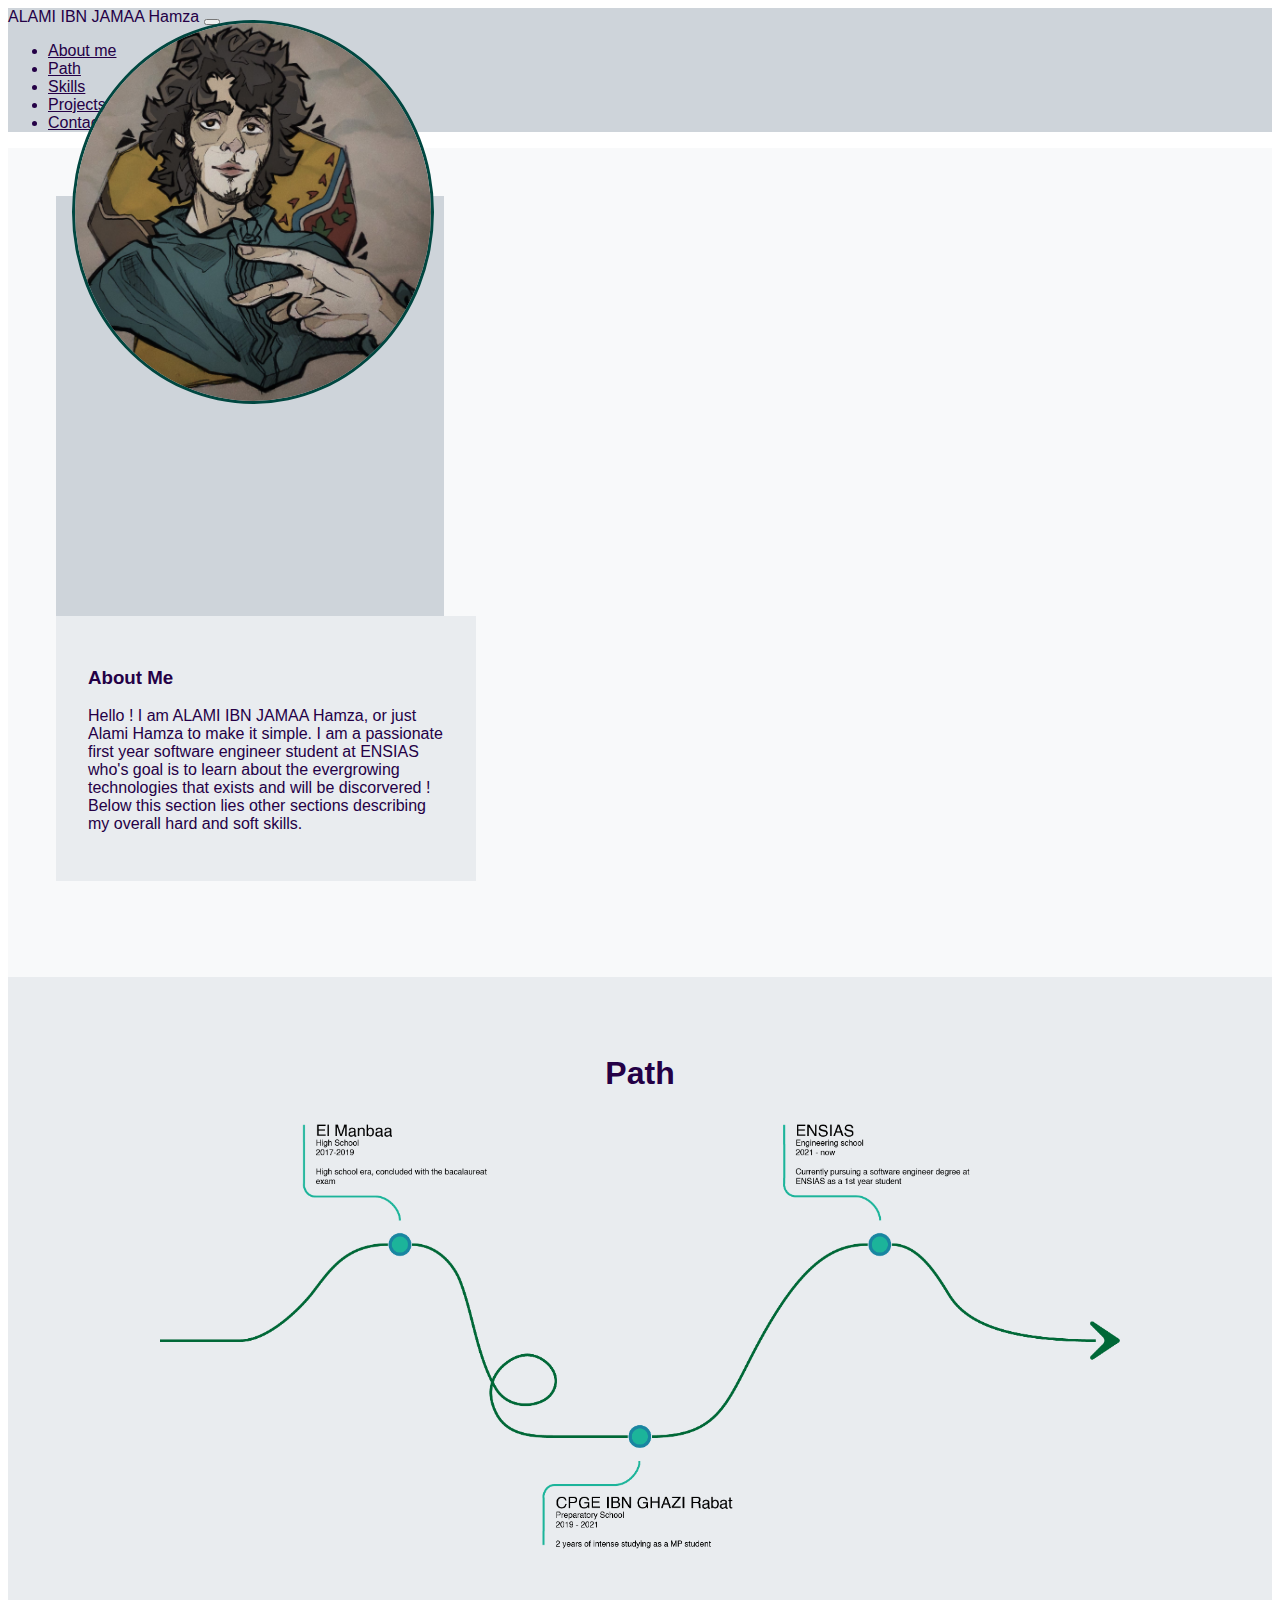
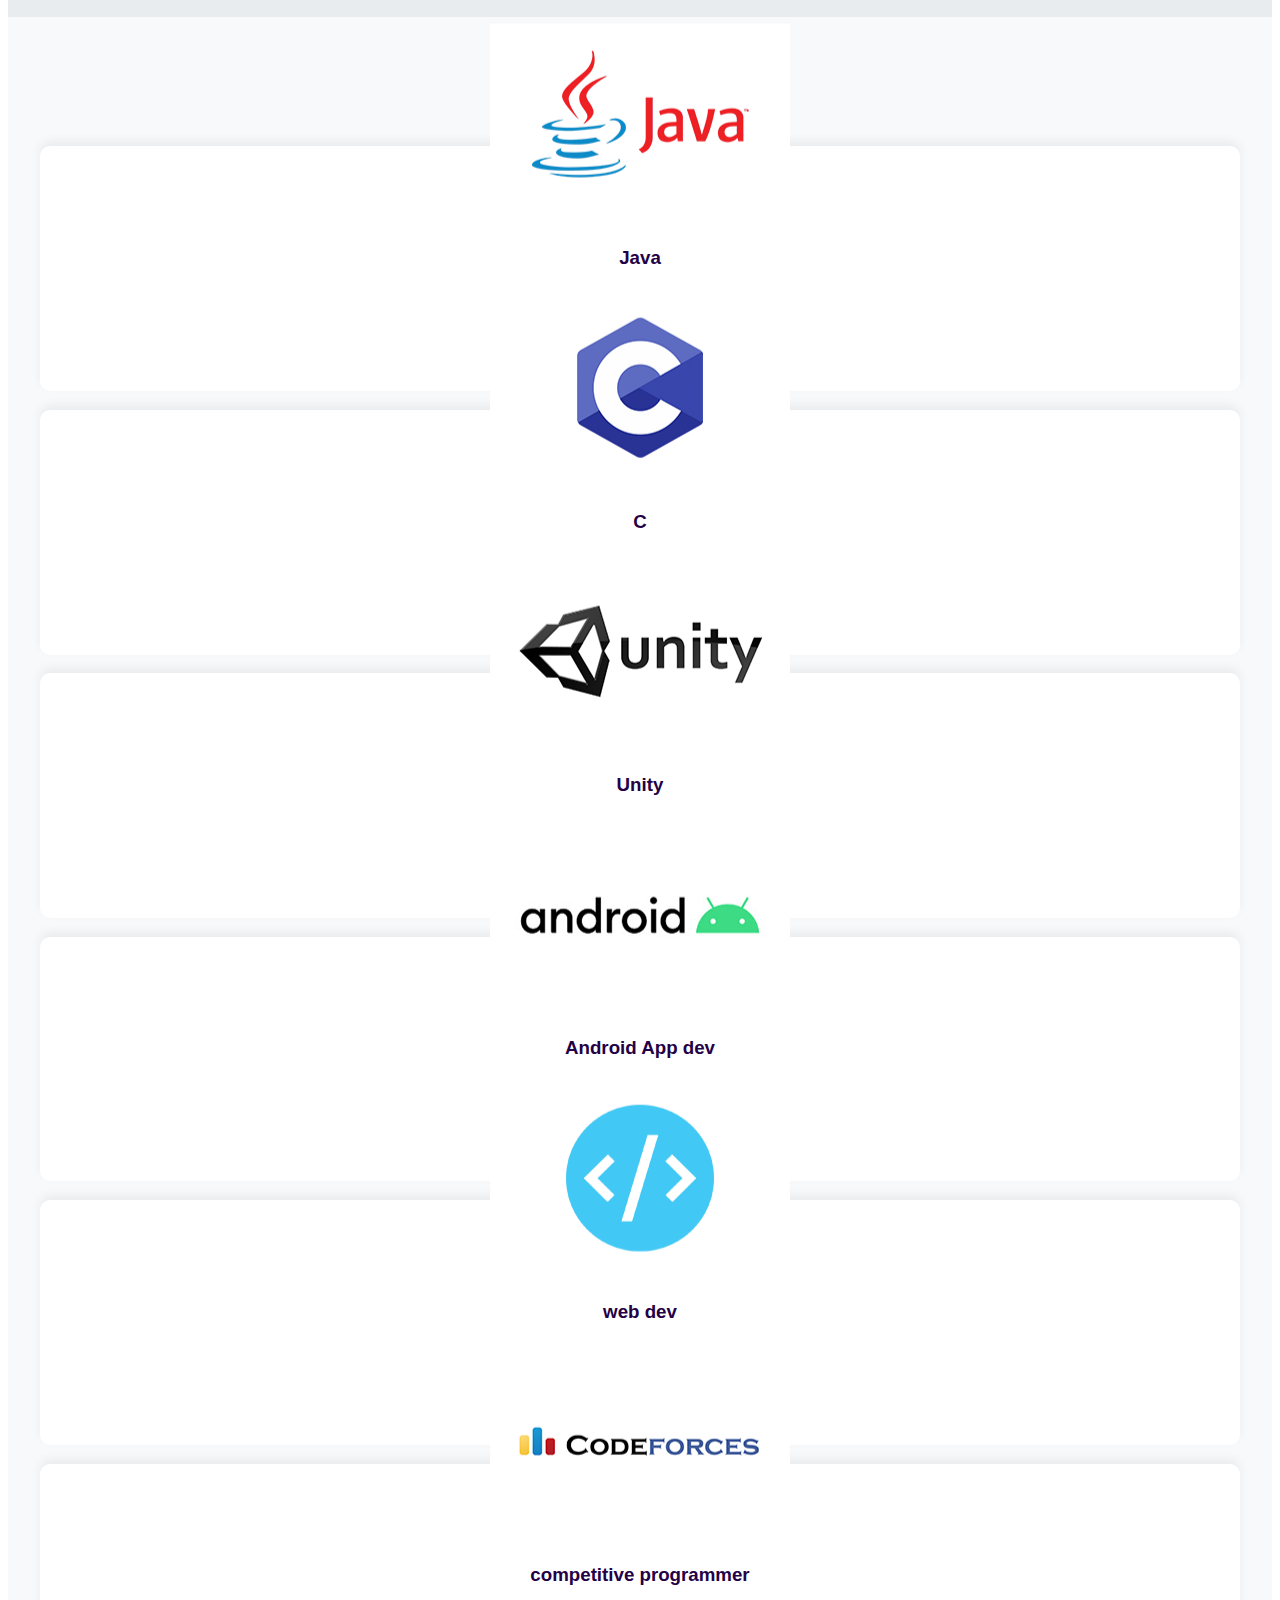
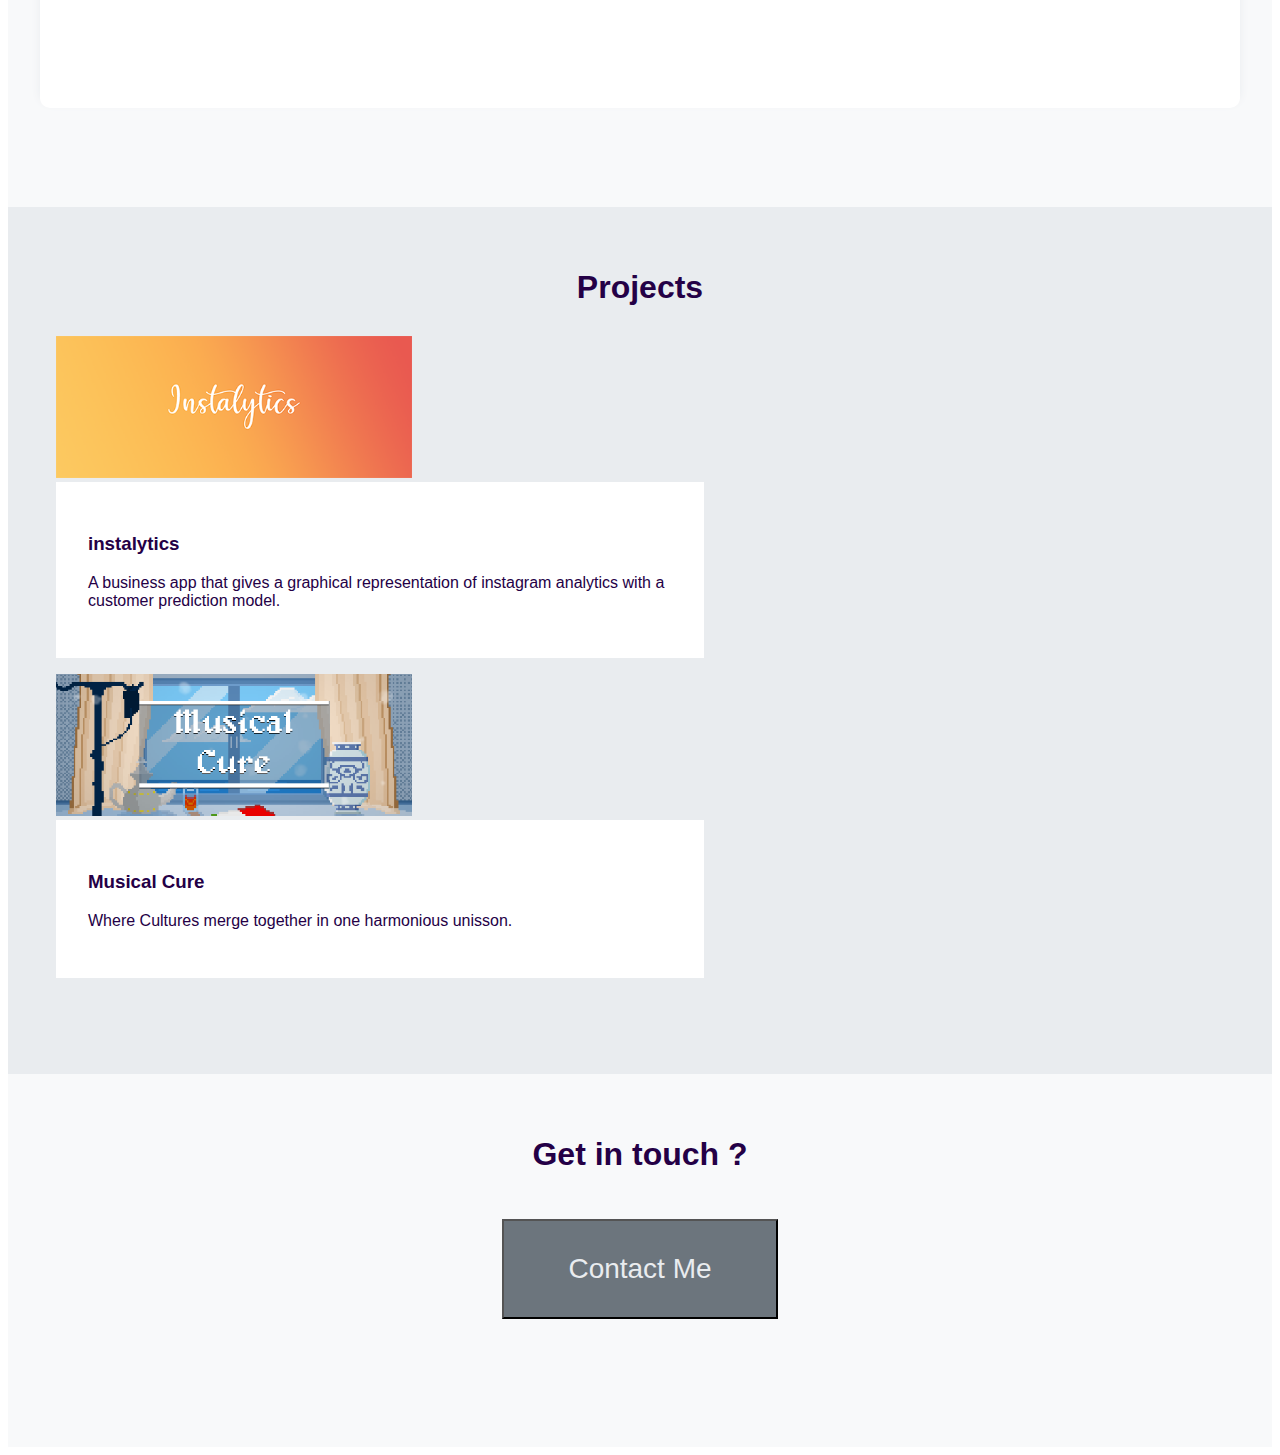
==== index.html @ 85379d19 "initial commit" ====
<!doctype html>
<html lang="en">
<head>
    <meta charset="utf-8">
    <meta name="viewport" content="width=device-width, initial-scale=1">
    <link href="https://cdn.jsdelivr.net/npm/bootstrap@5.1.3/dist/css/bootstrap.min.css" rel="stylesheet" integrity="sha384-1BmE4kWBq78iYhFldvKuhfTAU6auU8tT94WrHftjDbrCEXSU1oBoqyl2QvZ6jIW3" crossorigin="anonymous">
    <script src="https://cdn.jsdelivr.net/npm/bootstrap@5.1.3/dist/js/bootstrap.bundle.min.js" integrity="sha384-ka7Sk0Gln4gmtz2MlQnikT1wXgYsOg+OMhuP+IlRH9sENBO0LRn5q+8nbTov4+1p" crossorigin="anonymous"></script>
    <link href="/css/index.css" rel="stylesheet">
    <title>Hamza's website</title>
    <style>
        *{
            color: #240046;
            font-family: Arial, Helvetica, sans-serif;
        }
    </style>
</head>
<body>
<!-- NAVIGATION BAR -->
<section id="NavigationBar">
    <nav class="navbar navbar-expand-sm navbar-light  px-5">
        <span class="navbar-brand">ALAMI IBN JAMAA Hamza</span>
        <button class="navbar-toggler" type="button" data-bs-toggle="collapse" data-bs-target="#navbarContent" aria-controls="navbarContent" aria-expanded="false" aria-label="Toggle navigation">
          <span class="navbar-toggler-icon"></span>
        </button>
        <div class="collapse navbar-collapse" id="navbarContent" >
            <ul class="navbar-nav ms-auto">
            <li class="nav-item">
                <a class="nav-link" href="#AboutMe">About me</a>
            </li>
            <li class="nav-item">
                <a class="nav-link" href="#Path">Path</a>
            </li>
            <li class="nav-item">
                <a class="nav-link" href="#skills">Skills</a>
            </li>
            <li class="nav-item">
                <a class="nav-link" href="#projects">Projects</a>
            </li>
            <li class="nav-item">
                <a class="nav-link" href="#projects">Contact me</a>
            </li>
        </ul>
        </div>

    </nav>
</section>



<!-- ABOUT ME -->
<section id="AboutMe" class="out section">
    <div class="row row-about">
        <div class="imageInRLTable col-md-4">
            <img class="profilePic center"  src="/images/meDrawing.jpg">
        </div>
        <div class="infoInRLTable col-md-8" >
            <h3>About Me</h3>
            <p>
                Hello ! I am ALAMI IBN JAMAA Hamza, or just Alami Hamza to make it simple.
                I am a passionate first year software engineer student at ENSIAS who's goal is to learn
                about the evergrowing technologies that exists and will be discorvered ! Below this section
                lies other sections describing my overall hard and soft skills.
            </p>
        </div>
    </div>
</section>

<!-- Path -->
<section id="Path" class="in section">
    <h1>Path</h1>
    <img id="pathImage" src="/images/path/path2.png">
    <img id="pathImage_mobile" src="/images/path/path_mobile2.png">


</section>


<!-- skills -->
<section id="skills" class="out section" >
    <h1>Skills</h1>
    <div class="row justify-content-center">
        <div class="col-lg-3 col-md-5 col-sm-5 col-10 align-items-center cardWithBg m-3">
            <div class="elements">
                <img src="/images/skill/java.png" class="card-img-top skillImage" alt="Java">
                <h3>Java</h3>
            </div>
        </div>
        <div class="col-lg-3 col-md-5 col-sm-5 col-10 align-items-center p-3 cardWithBg m-3">
            <div class="elements">
                <img src="/images/skill/c.png" class="card-img-top skillImage" alt="C programming Language" >
                <h3>C</h3>
            </div>
        </div>
        <div class="col-lg-3 col-md-5 col-sm-5 col-10 align-items-center p-3 cardWithBg m-3">
            <div class="elements">
                <img src="/images/skill/Unity.png" class="card-img-top skillImage" alt="Unity">
                <div class="card-body">
                  <h3 class="card-title">Unity</h3>
                </div>
            </div>
        </div>
        <div class="col-lg-3 col-md-5 col-sm-5 col-10 align-items-center p-3 cardWithBg m-3 bg-white">
            <div class="elements">
                <img src="/images/skill/android.png" class="card-img-top skillImage" alt="android">
                <div class="card-body">
                  <h3 class="card-title">Android App dev</h3>
                </div>
            </div>
        </div>
        <div class="col-lg-3 col-md-5 col-sm-5 col-10 align-items-center p-3 cardWithBg m-3">
            <div class="elements">
                <img src="/images/skill/webdev.png" class="card-img-top skillImage" alt="webdev">
                <div class="card-body">
                  <h3 class="card-title">web dev</h3>
                </div>
            </div>
        </div>
        <div class="col-lg-3 col-md-5 col-sm-5 col-10 align-items-center p-3 cardWithBg m-3">
            <div class="elements">
                <img src="/images/skill/codeforce.png" class="card-img-top skillImage" alt="cp" >
                <div class="card-body">
                  <h3 class="card-title">competitive programmer</h3>
                </div>
            </div>
        </div>
    </div>



    <!-- <table id="skillTable" class="marg">
        <tr>
            <td class="cardCell">
                <div class="card align-items-center cardWithBg">
                    <div class="elements">
                        <img src="/images/Java-Logo.png" class="card-img-top" alt="Java" style="height: 200px;width:300px ">
                        <div class="card-body">
                          <h3 class="card-title">Java</h3>
                        </div>
                    </div>

                </div>
            </td>
            <td class="cardCell">
                <div class="card align-items-center p-3 cardWithBg">
                    <div class="elements">
                        <img src="/images/C.png" class="card-img-top" alt="C programming Language" style="height: 200px;width:200px; ">
                        <div class="card-body">
                          <h3 class="card-title">C</h3>
                        </div>
                    </div>

                  </div>
            </td>
            <td class="cardCell">
                <div class="card align-items-center p-3 cardWithBg">
                    <div class="elements">
                        <img src="/images/Unity-Logo-featured.png" class="card-img-top" alt="Unity" style="height: 200px;width:350px; ">
                        <div class="card-body">
                          <h3 class="card-title">Unity</h3>
                        </div>
                    </div>
                  </div>
            </td>
        </tr>
        <tr>
            <td class="cardCell">
                <div class="card align-items-center p-3 cardWithBg">
                    <div class="elements">
                        <img src="/images/android.jpg" class="card-img-top" alt="android"style="height: 200px;width:350px; ">
                        <div class="card-body">
                          <h3 class="card-title">Android App dev</h3>
                        </div>
                    </div>
                </div>
            </td>
            <td class="cardCell" >
                <div class="card align-items-center p-3 cardWithBg">
                    <div class="elements">
                        <img src="/images/webdev.png" class="card-img-top" alt="webdev"style="height: 200px;width:200px; ">
                        <div class="card-body">
                          <h3 class="card-title">web dev</h3>
                        </div>
                    </div>


                </div>
            </td>
            <td class="cardCell">
                <div class="card align-items-center p-3 cardWithBg" >
                    <div class="elements">
                        <img src="/images/CodeForces_Cover.jpg" class="card-img-top" alt="cp" style="height: 200px;width:350px; ">
                        <div class="card-body">
                          <h3 class="card-title">competitive programmer</h3>
                        </div>
                    </div>
                </div>
            </td>
        </tr>
    </table> -->
</section>


<!-- projects -->
<section id="projects" class="in section">
    <h1>Projects</h1>
    <div class="row row-project">
        <div class="image-project col-md-4">
            <img  class="projectImage" src="/images/new/instalytics2.png" alt="Card image cap">
        </div>
        <div class="info-project col-md-8" >
            <h3 class="card-title">instalytics</h3>
            <p class="card-text">A business app that gives a graphical representation of instagram analytics with a customer prediction model.</p>
        </div>
    </div>
    <div class="row row-project ">
        <div class="image-project col-md-4">
            <img  class="projectImage" src="/images/new/musical cure2.png" alt="Card image cap">
        </div>
        <div class="info-project col-md-8" >
            <h3 class="card-title">Musical Cure</h3>
            <p class="card-text">Where Cultures merge together in one harmonious unisson.</p>

        </div>
    </div>



</section>


<!-- contact me -->
<section id="contactMe" class="out section" >
    <h1>Get in touch ?</h1>
    <a href="/html/contactMe.html">
        <button type="button" id="contactMeBtn" class="btn btn-light btn-lg w-100"
        style="max-width: 300px;">Contact Me</button>
    </a>
</section>


<script src="https://cdn.jsdelivr.net/npm/bootstrap@5.1.3/dist/js/bootstrap.bundle.min.js" integrity="sha384-ka7Sk0Gln4gmtz2MlQnikT1wXgYsOg+OMhuP+IlRH9sENBO0LRn5q+8nbTov4+1p" crossorigin="anonymous"></script>
<script src="/JS/script.js"></script>
<script src="/JS/index.js"></script>
</body>
</html>
---- css/index.css ----
h1{
    margin : 30px;
}
.in{
    background-color: #e9ecef;
}
.out{
    background-color: #f8f9fa;

}
.section{
    padding: 2rem 2rem 5rem 2rem ;
    text-align: center;
}
.center{
    position: relative;
    top: 50%;
    transform: translateY(-50%);
}

#NavigationBar{
    width: 100%;
    background-color: #ced4da;
}



.Rtable{
    margin: auto;
    margin-top: 85px;
    margin-bottom: 85px;
    border-spacing: 0px;
    background-color: #343a40;
    border-radius: 15px;
    box-shadow: #e9ecef 0 -5px 10px;
}
.imageInRLTable{
    padding: 1rem;
    width: 40ch;
    background-color: #ced4da;
    /* border-radius: 10px 0 0 10px; */
    transition: transform 0.25s;
}
.imageInRLTable:hover{
    transform: translateY(-10px);
}
.infoInRLTable{
    width: 40ch;
    padding: 2rem;
    text-align: left;
    background-color: #e9ecef;
    /* border-radius: 0 10px 10px 0; */
    transition: transform 0.25s;
}
.infoInRLTable:hover{
    transform: translateY(-10px);
}
.profilePic{
    position: relative;
    height: 100%;
    width: 100%;
    border: solid #004740;
    border-radius: 100%;
}
.row-about{
    margin: 1rem;
    justify-content: center;
    align-content: center;
}









#Path{
    position: relative;
    padding: 3rem 2rem;
}
#pathImage{
    width: 80%;
    position: relative;
    margin: auto;

}
#pathImage_mobile{
    position: relative;
    margin: auto;
    width: 100%;
    max-width: 500px;
}
.flexbox-container{
    position: relative;
}











#skillTable{
    margin: auto;
}
.cardCell{
    position: relative;
    padding: 10px;
    transition: transform 0.25s;

}
.cardCell:hover{
    transform: translateY(-10px);
}
.cardWithBg{
    position: relative;
    background-color: white;
    transition: transform 0.25s;
    border-radius: 10px;
    box-shadow: #e9ecef 0 -5px 10px;
}
.cardWithBg:hover{
    transform: translateY(-10px);
}
.elements{
    position: relative;
    top: 50%;
    transform: translateY(-50%);
}
.skillImage{
    position: relative;
    height: 20%;
}






.projectCard{
    box-shadow: #adb5bd 0 -5px 10px;
}
.projectCardInfo{
    text-align: left;
    padding: 25px;
}
.projectImage{
    width: 100%;
    height: 100%;
    margin: 0;
}
.img-project{
    align-items: flex-end;
}
.row-project{
    margin: 1rem;
    justify-content: center;
    align-content: center;
}
.image-project{
    padding: 0;
    width: 40ch;
    /* border-radius: 10px 0 0 10px; */
    transition: transform 0.25s;
}
.info-project{
    width: 50%;
    min-width: 40ch;

    padding: 2rem;
    text-align: left;
    background-color: white;
    /* border-radius: 0 10px 10px 0; */
    transition: transform 0.25s;
}




#contactMeBtn{
    margin: 1rem auto 3rem auto;
    background-color: #6c757d;
    padding: 2rem 4rem;
    font-size: 1.75rem;
    color: #e9ecef;
}
#contactMeBtn:hover{
    background-color: #343a40;
}
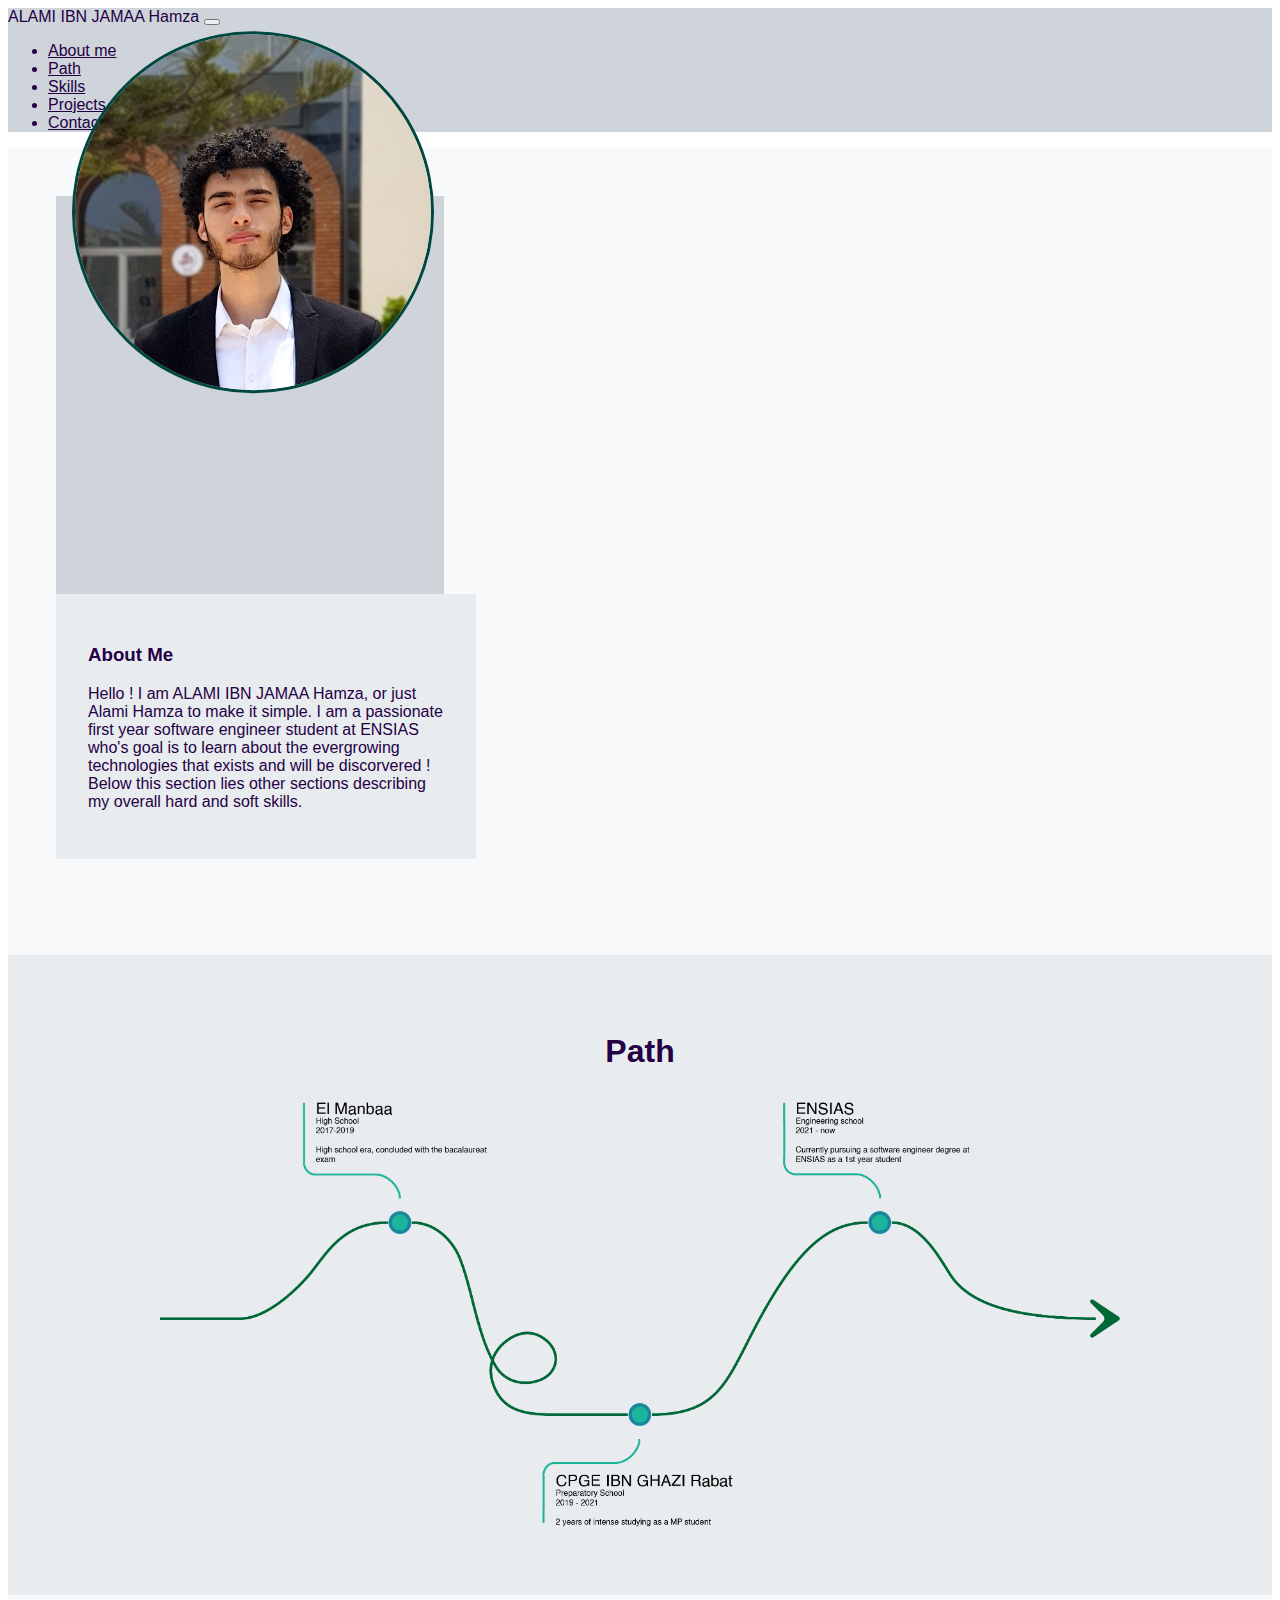
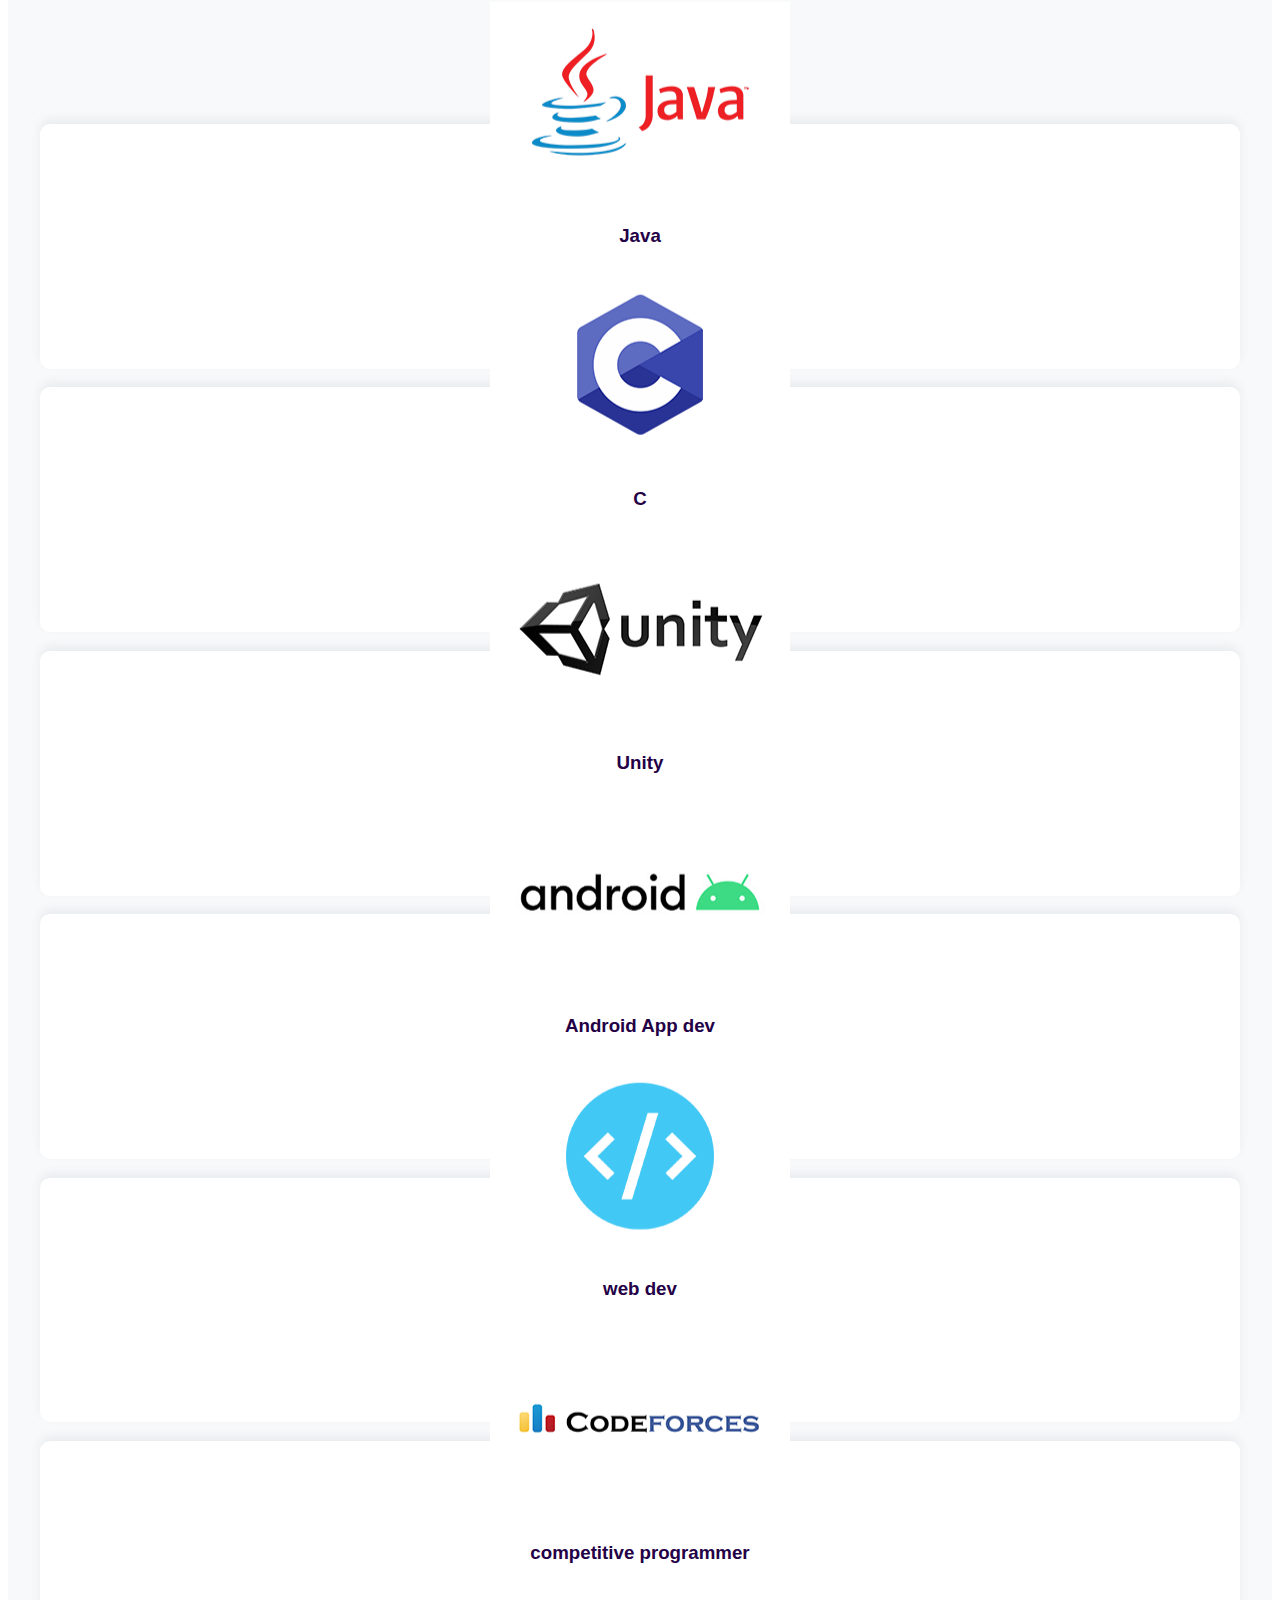
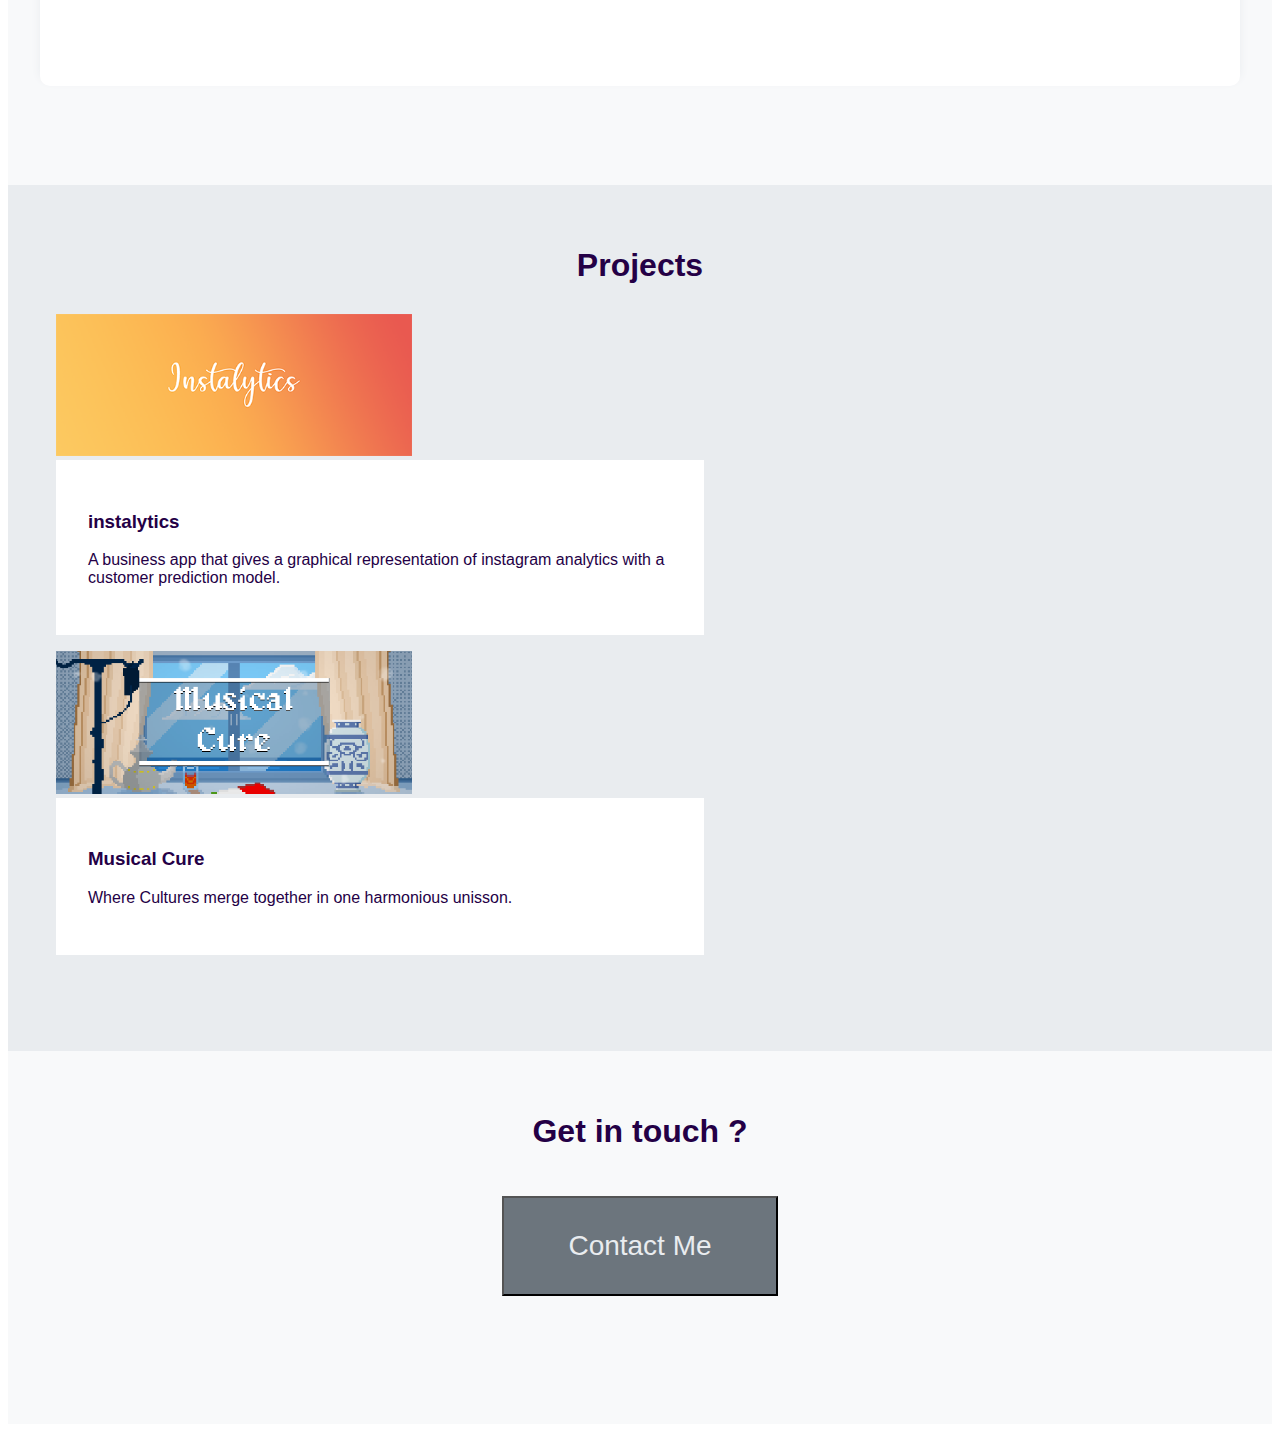
==== commit 0984b436: "changed to current profile picture" ====
--- a/index.html
+++ b/index.html
@@ -5,7 +5,7 @@
     <meta name="viewport" content="width=device-width, initial-scale=1">
     <link href="https://cdn.jsdelivr.net/npm/bootstrap@5.1.3/dist/css/bootstrap.min.css" rel="stylesheet" integrity="sha384-1BmE4kWBq78iYhFldvKuhfTAU6auU8tT94WrHftjDbrCEXSU1oBoqyl2QvZ6jIW3" crossorigin="anonymous">
     <script src="https://cdn.jsdelivr.net/npm/bootstrap@5.1.3/dist/js/bootstrap.bundle.min.js" integrity="sha384-ka7Sk0Gln4gmtz2MlQnikT1wXgYsOg+OMhuP+IlRH9sENBO0LRn5q+8nbTov4+1p" crossorigin="anonymous"></script>
-    <link href="/css/index.css" rel="stylesheet">
+    <link href="./css/index.css" rel="stylesheet">
     <title>Hamza's website</title>
     <style>
         *{
@@ -51,7 +51,7 @@
 <section id="AboutMe" class="out section">
     <div class="row row-about">
         <div class="imageInRLTable col-md-4">
-            <img class="profilePic center"  src="/images/meDrawing.jpg">
+            <img class="profilePic center"  src="./images/me.png">
         </div>
         <div class="infoInRLTable col-md-8" >
             <h3>About Me</h3>
@@ -68,8 +68,8 @@
 <!-- Path -->
 <section id="Path" class="in section">
     <h1>Path</h1>
-    <img id="pathImage" src="/images/path/path2.png">
-    <img id="pathImage_mobile" src="/images/path/path_mobile2.png">
+    <img id="pathImage" src="./images/path/path2.png">
+    <img id="pathImage_mobile" src="./images/path/path_mobile2.png">
 
 
 </section>
@@ -81,19 +81,19 @@
     <div class="row justify-content-center">
         <div class="col-lg-3 col-md-5 col-sm-5 col-10 align-items-center cardWithBg m-3">
             <div class="elements">
-                <img src="/images/skill/java.png" class="card-img-top skillImage" alt="Java">
+                <img src="./images/skill/java.png" class="card-img-top skillImage" alt="Java">
                 <h3>Java</h3>
             </div>
         </div>
         <div class="col-lg-3 col-md-5 col-sm-5 col-10 align-items-center p-3 cardWithBg m-3">
             <div class="elements">
-                <img src="/images/skill/c.png" class="card-img-top skillImage" alt="C programming Language" >
+                <img src="./images/skill/c.png" class="card-img-top skillImage" alt="C programming Language" >
                 <h3>C</h3>
             </div>
         </div>
         <div class="col-lg-3 col-md-5 col-sm-5 col-10 align-items-center p-3 cardWithBg m-3">
             <div class="elements">
-                <img src="/images/skill/Unity.png" class="card-img-top skillImage" alt="Unity">
+                <img src="./images/skill/Unity.png" class="card-img-top skillImage" alt="Unity">
                 <div class="card-body">
                   <h3 class="card-title">Unity</h3>
                 </div>
@@ -101,7 +101,7 @@
         </div>
         <div class="col-lg-3 col-md-5 col-sm-5 col-10 align-items-center p-3 cardWithBg m-3 bg-white">
             <div class="elements">
-                <img src="/images/skill/android.png" class="card-img-top skillImage" alt="android">
+                <img src="./images/skill/android.png" class="card-img-top skillImage" alt="android">
                 <div class="card-body">
                   <h3 class="card-title">Android App dev</h3>
                 </div>
@@ -109,7 +109,7 @@
         </div>
         <div class="col-lg-3 col-md-5 col-sm-5 col-10 align-items-center p-3 cardWithBg m-3">
             <div class="elements">
-                <img src="/images/skill/webdev.png" class="card-img-top skillImage" alt="webdev">
+                <img src="./images/skill/webdev.png" class="card-img-top skillImage" alt="webdev">
                 <div class="card-body">
                   <h3 class="card-title">web dev</h3>
                 </div>
@@ -117,86 +117,13 @@
         </div>
         <div class="col-lg-3 col-md-5 col-sm-5 col-10 align-items-center p-3 cardWithBg m-3">
             <div class="elements">
-                <img src="/images/skill/codeforce.png" class="card-img-top skillImage" alt="cp" >
+                <img src="./images/skill/codeforce.png" class="card-img-top skillImage" alt="cp" >
                 <div class="card-body">
                   <h3 class="card-title">competitive programmer</h3>
                 </div>
             </div>
         </div>
     </div>
-
-
-
-    <!-- <table id="skillTable" class="marg">
-        <tr>
-            <td class="cardCell">
-                <div class="card align-items-center cardWithBg">
-                    <div class="elements">
-                        <img src="/images/Java-Logo.png" class="card-img-top" alt="Java" style="height: 200px;width:300px ">
-                        <div class="card-body">
-                          <h3 class="card-title">Java</h3>
-                        </div>
-                    </div>
-
-                </div>
-            </td>
-            <td class="cardCell">
-                <div class="card align-items-center p-3 cardWithBg">
-                    <div class="elements">
-                        <img src="/images/C.png" class="card-img-top" alt="C programming Language" style="height: 200px;width:200px; ">
-                        <div class="card-body">
-                          <h3 class="card-title">C</h3>
-                        </div>
-                    </div>
-
-                  </div>
-            </td>
-            <td class="cardCell">
-                <div class="card align-items-center p-3 cardWithBg">
-                    <div class="elements">
-                        <img src="/images/Unity-Logo-featured.png" class="card-img-top" alt="Unity" style="height: 200px;width:350px; ">
-                        <div class="card-body">
-                          <h3 class="card-title">Unity</h3>
-                        </div>
-                    </div>
-                  </div>
-            </td>
-        </tr>
-        <tr>
-            <td class="cardCell">
-                <div class="card align-items-center p-3 cardWithBg">
-                    <div class="elements">
-                        <img src="/images/android.jpg" class="card-img-top" alt="android"style="height: 200px;width:350px; ">
-                        <div class="card-body">
-                          <h3 class="card-title">Android App dev</h3>
-                        </div>
-                    </div>
-                </div>
-            </td>
-            <td class="cardCell" >
-                <div class="card align-items-center p-3 cardWithBg">
-                    <div class="elements">
-                        <img src="/images/webdev.png" class="card-img-top" alt="webdev"style="height: 200px;width:200px; ">
-                        <div class="card-body">
-                          <h3 class="card-title">web dev</h3>
-                        </div>
-                    </div>
-
-
-                </div>
-            </td>
-            <td class="cardCell">
-                <div class="card align-items-center p-3 cardWithBg" >
-                    <div class="elements">
-                        <img src="/images/CodeForces_Cover.jpg" class="card-img-top" alt="cp" style="height: 200px;width:350px; ">
-                        <div class="card-body">
-                          <h3 class="card-title">competitive programmer</h3>
-                        </div>
-                    </div>
-                </div>
-            </td>
-        </tr>
-    </table> -->
 </section>
 
 
@@ -205,7 +132,7 @@
     <h1>Projects</h1>
     <div class="row row-project">
         <div class="image-project col-md-4">
-            <img  class="projectImage" src="/images/new/instalytics2.png" alt="Card image cap">
+            <img  class="projectImage" src="./images/new/instalytics2.png" alt="Card image cap">
         </div>
         <div class="info-project col-md-8" >
             <h3 class="card-title">instalytics</h3>
@@ -214,7 +141,7 @@
     </div>
     <div class="row row-project ">
         <div class="image-project col-md-4">
-            <img  class="projectImage" src="/images/new/musical cure2.png" alt="Card image cap">
+            <img  class="projectImage" src="./images/new/musical cure2.png" alt="Card image cap">
         </div>
         <div class="info-project col-md-8" >
             <h3 class="card-title">Musical Cure</h3>
@@ -231,7 +158,7 @@
 <!-- contact me -->
 <section id="contactMe" class="out section" >
     <h1>Get in touch ?</h1>
-    <a href="/html/contactMe.html">
+    <a href="./html/contactMe.html">
         <button type="button" id="contactMeBtn" class="btn btn-light btn-lg w-100"
         style="max-width: 300px;">Contact Me</button>
     </a>
@@ -239,7 +166,7 @@
 
 
 <script src="https://cdn.jsdelivr.net/npm/bootstrap@5.1.3/dist/js/bootstrap.bundle.min.js" integrity="sha384-ka7Sk0Gln4gmtz2MlQnikT1wXgYsOg+OMhuP+IlRH9sENBO0LRn5q+8nbTov4+1p" crossorigin="anonymous"></script>
-<script src="/JS/script.js"></script>
-<script src="/JS/index.js"></script>
+<script src="./JS/script.js"></script>
+<script src="./JS/index.js"></script>
 </body>
-</html>+</html>
